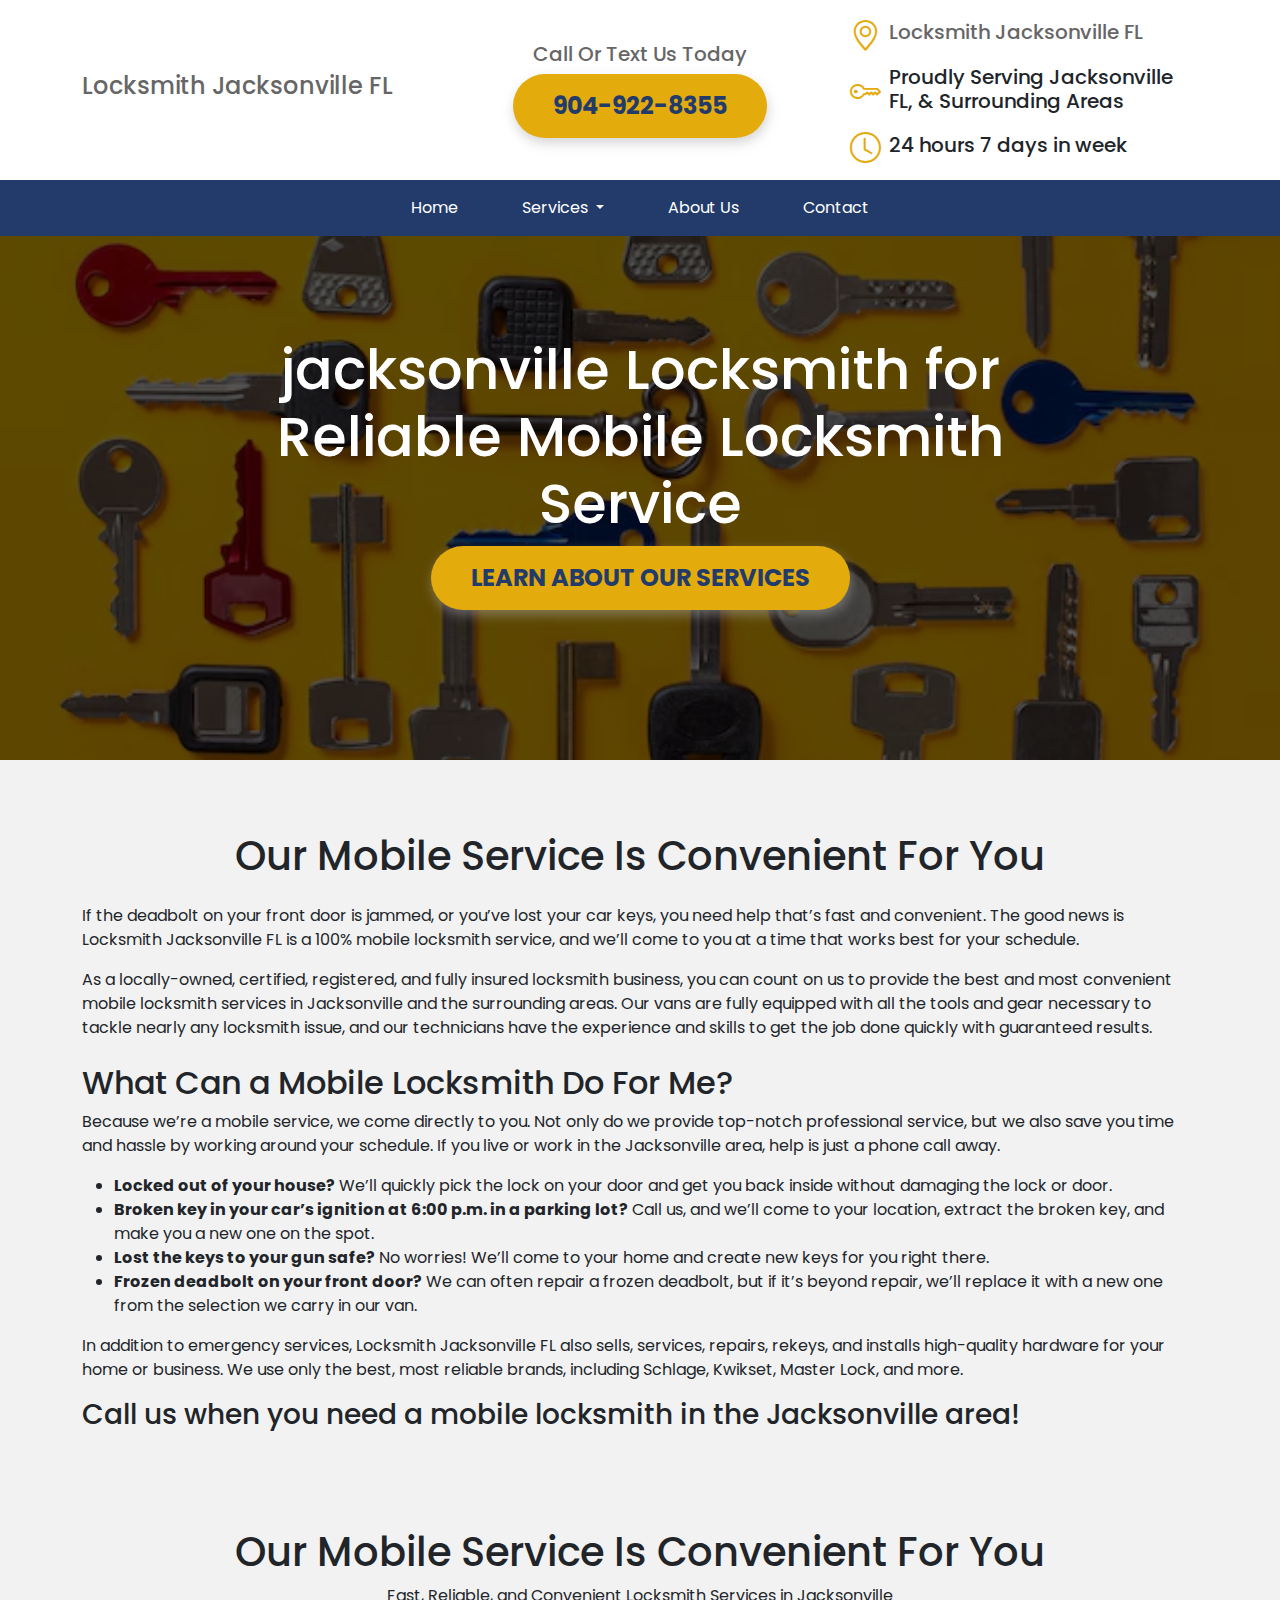
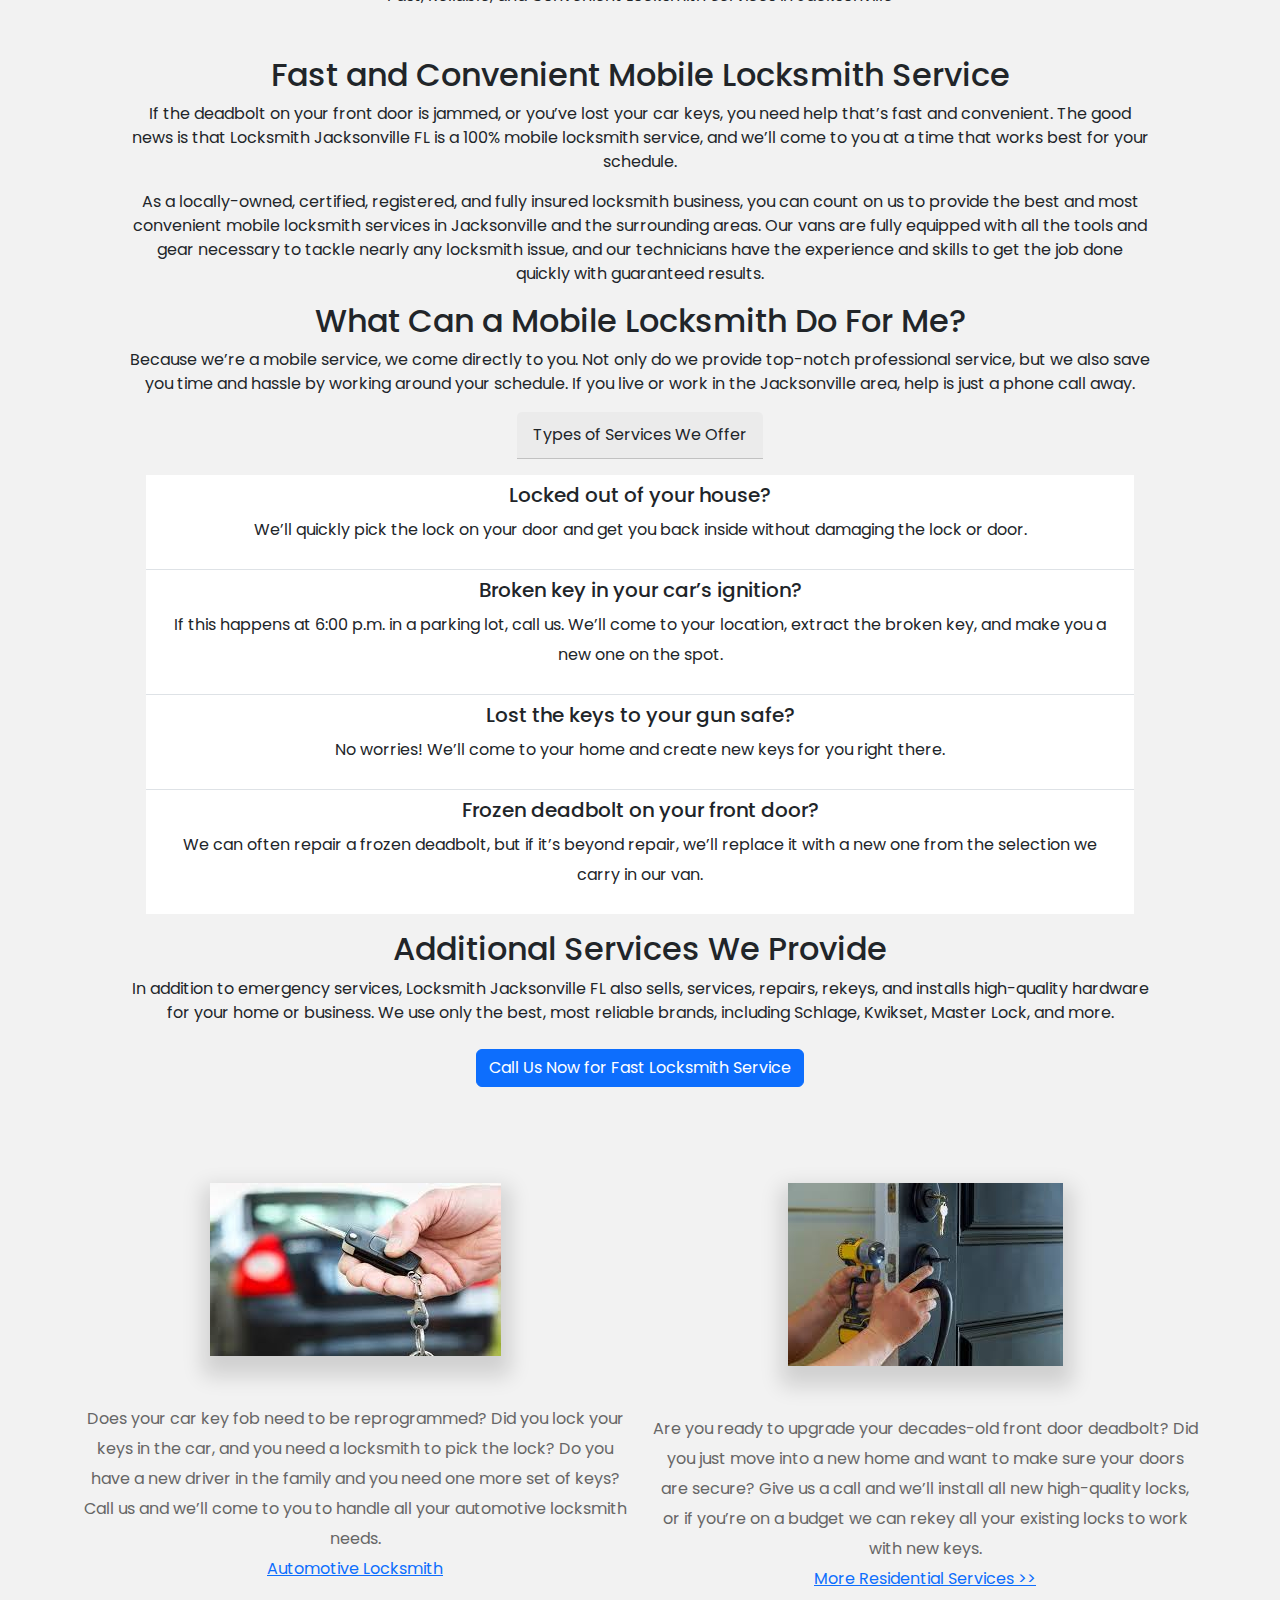
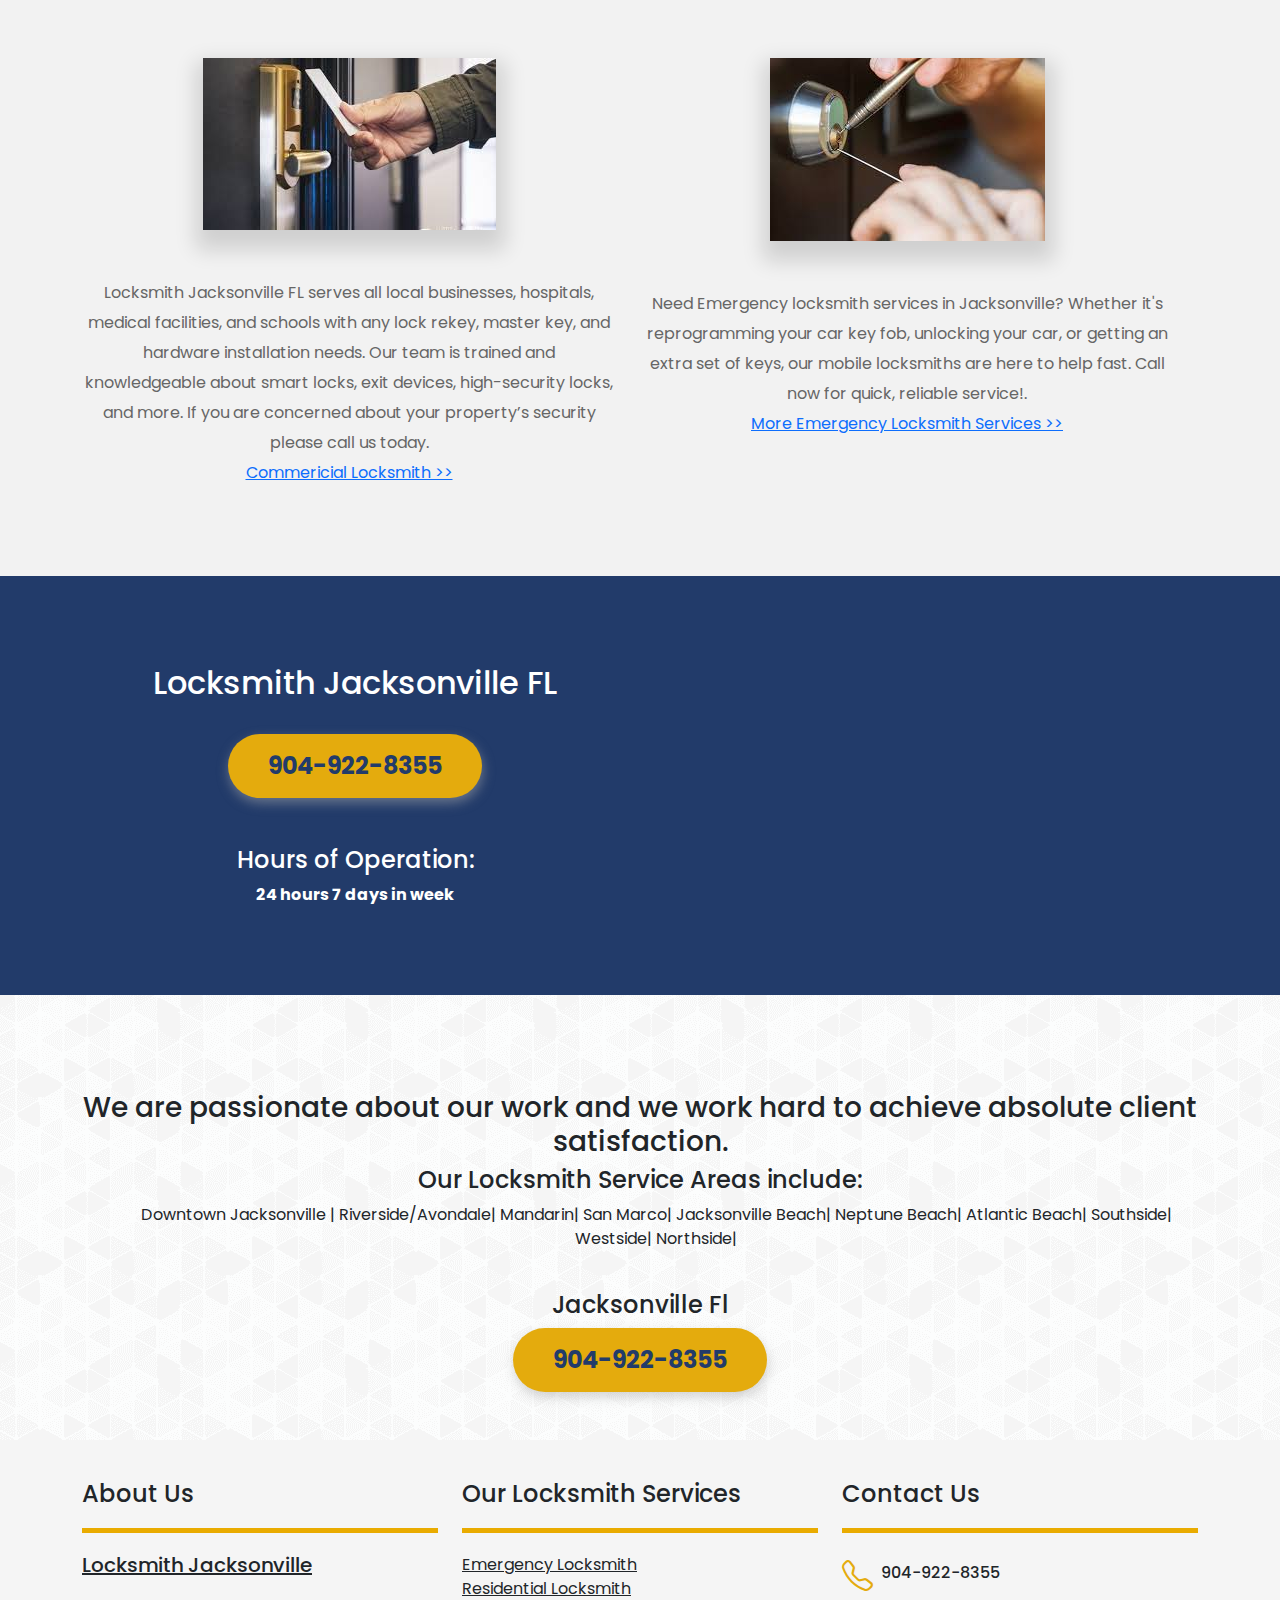
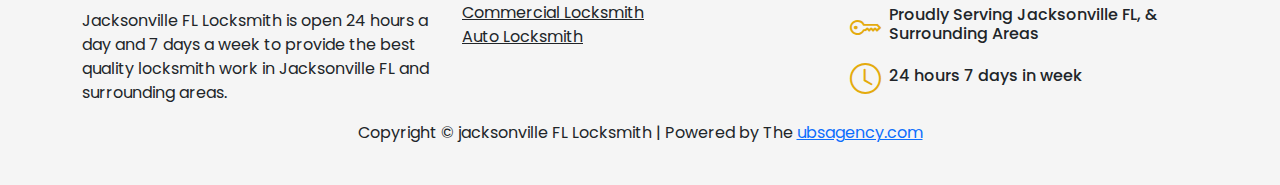
==== index.html @ 5963d6c8 "Add files via upload" ====
<!doctype html>
<html lang="en">

<head>
    <meta charset="utf-8">
    <meta name="viewport" content="width=device-width, initial-scale=1">
    <title></title>
    <link href="https://cdn.jsdelivr.net/npm/bootstrap@5.3.3/dist/css/bootstrap.min.css" rel="stylesheet"
        integrity="sha384-QWTKZyjpPEjISv5WaRU9OFeRpok6YctnYmDr5pNlyT2bRjXh0JMhjY6hW+ALEwIH" crossorigin="anonymous">
    <link rel="stylesheet" href="https://cdn.jsdelivr.net/npm/bootstrap-icons@1.11.3/font/bootstrap-icons.min.css">
    <link rel="stylesheet" href="style.css">
</head>

<body>
    <!-- made-by-/hassanbaloch5234@gmail.com -->
    <div class="container-fluid">
        <div class="container py-2 ">
            <div class="row topbar">
                <div class="col-lg-4 col-md-3 col-sm-6" >
                    <h4><a href="index.html" class="logo-link">  Locksmith Jacksonville FL</a></h4>
                  </div>
                <div class="col-lg-4 col-md-5 col-sm-6">
                    <div class="clm-top ">
                        <h5 class="grey-text mb-mt-3">
                            Call Or Text Us Today</h5>
                        <div class="btn  yellowshadebtn"><a href="tel:904-922-8355">904-922-8355</a></div>

                    </div>
                </div>
                <div class="col-lg-4 col-md-4  col-sm-6 hideonmbl">
                    <div class="clm-top-right">
                        <div class="flex-with-icon grey-text"><i class="bi bi-geo-alt mx-2"></i><h5>Locksmith Jacksonville FL</h5></div>
                        <div class="flex-with-icon"><i class="bi bi-key mx-2"></i><h5> Proudly Serving Jacksonville FL,  & Surrounding Areas </h5></div>

                        <div class="flex-with-icon"><i class="bi bi-clock mx-2"></i><h5>
                            24 hours 7 days in week</h5> </div>
                    </div>
                </div>
            </div>
        </div>
    </div>
    <div class="container-fluid bg-navbar">

        <div class="container center-nav">
            <nav class="navbar navbar-expand-lg ">

                <button class="navbar-toggler" type="button" data-bs-toggle="collapse" data-bs-target="#navbarNav" aria-controls="navbarNav" aria-expanded="false" aria-label="Toggle navigation">
                    <i class="bi bi-list  "></i>
                  </button>
                 
            
                <div class="collapse navbar-collapse" id="navbarNav">
                    <ul class="navbar-nav ml-auto">
                        <li class="nav-item active">
                            <a class="nav-link text-white mx-4" href="index.html">Home </a>
                        </li>
                        <li class="nav-item dropdown">
                            <a class="nav-link text-white mx-4 dropdown-toggle" href="#" id="navbarDropdown" role="button" data-bs-toggle="dropdown" aria-expanded="false">
                             Services
                            </a>
                            <ul class="dropdown-menu" aria-labelledby="navbarDropdown">
                             

                              
            <a href="emergency.html" class="text-blue dropdown-item">Emergency Locksmith</a><br>
            <a href="residential.html" class="text-blue dropdown-item"> Residential Locksmith</a><br>
            <a href="commericial.html" class="text-blue dropdown-item"> Commercial Locksmith</a><br>
            <a href="auto.html" class="text-blue dropdown-item">  Auto Locksmith</a>
                            </ul>
                          </li>
                        <li class="nav-item">
                            <a class="nav-link text-white mx-4" href="aboutus.html">About Us</a>
                        </li>
                        <li class="nav-item">
                            <a class="nav-link text-white mx-4 " href="contact.html">Contact</a>
                        </li>
                    </ul>
                </div>
            </nav>
        </div>
    </div>


    <div class="container-fluid bg-hero-img " >
        <div class="container center-text-hero">

            <h1 class="text-white title-hero">jacksonville Locksmith for Reliable Mobile Locksmith Service
            </h1>
            <div class="btn  yellowshadebtn"><a href="#service">LEARN ABOUT OUR SERVICES</a></div>
        </div>

    </div>
<div class="container-fuid grey-bg">
    <br> <div class="container my-5">
        <h1 class="text-center mb-4">Our Mobile Service Is Convenient For You</h1>
        <p>If the deadbolt on your front door is jammed, or you’ve lost your car keys, you need help that’s fast and convenient. The good news is Locksmith Jacksonville FL is a 100% mobile locksmith service, and we’ll come to you at a time that works best for your schedule.</p>
        <p>As a locally-owned, certified, registered, and fully insured locksmith business, you can count on us to provide the best and most convenient mobile locksmith services in Jacksonville and the surrounding areas. Our vans are fully equipped with all the tools and gear necessary to tackle nearly any locksmith issue, and our technicians have the experience and skills to get the job done quickly with guaranteed results.</p>
    
        <h2 class="mt-4">What Can a Mobile Locksmith Do For Me?</h2>
        <p>Because we’re a mobile service, we come directly to you. Not only do we provide top-notch professional service, but we also save you time and hassle by working around your schedule. If you live or work in the Jacksonville area, help is just a phone call away.</p>
    
        <ul>
          <li><strong>Locked out of your house?</strong> We’ll quickly pick the lock on your door and get you back inside without damaging the lock or door.</li>
          <li><strong>Broken key in your car’s ignition at 6:00 p.m. in a parking lot?</strong> Call us, and we’ll come to your location, extract the broken key, and make you a new one on the spot.</li>
          <li><strong>Lost the keys to your gun safe?</strong> No worries! We’ll come to your home and create new keys for you right there.</li>
          <li><strong>Frozen deadbolt on your front door?</strong> We can often repair a frozen deadbolt, but if it’s beyond repair, we’ll replace it with a new one from the selection we carry in our van.</li>
        </ul>
    
        <p>In addition to emergency services, Locksmith Jacksonville FL also sells, services, repairs, rekeys, and installs high-quality hardware for your home or business. We use only the best, most reliable brands, including Schlage, Kwikset, Master Lock, and more.</p>
    
        <h3>Call us when you need a mobile locksmith in the Jacksonville area!</h3>
      </div>
    <br>
        <div class="container  mb-5 text-center px-5 py-4 " id="service">


    <div class="header text-center">
        <h1>Our Mobile Service Is Convenient For You</h1>
        <p>Fast, Reliable, and Convenient Locksmith Services in Jacksonville</p>
    </div>

    <div class="container mt-5">
        <section>
            <h2 class="section-title">Fast and Convenient Mobile Locksmith Service</h2>
            <p>If the deadbolt on your front door is jammed, or you’ve lost your car keys, you need help that’s fast and convenient. The good news is that Locksmith Jacksonville FL is a 100% mobile locksmith service, and we’ll come to you at a time that works best for your schedule.</p>
            <p>As a locally-owned, certified, registered, and fully insured locksmith business, you can count on us to provide the best and most convenient mobile locksmith services in Jacksonville and the surrounding areas. Our vans are fully equipped with all the tools and gear necessary to tackle nearly any locksmith issue, and our technicians have the experience and skills to get the job done quickly with guaranteed results.</p>
        </section>

        <section>
            <h2 class="section-title">What Can a Mobile Locksmith Do For Me?</h2>
            <p>Because we’re a mobile service, we come directly to you. Not only do we provide top-notch professional service, but we also save you time and hassle by working around your schedule. If you live or work in the Jacksonville area, help is just a phone call away.</p>

            <div class="card">
                <div class="card-header">Types of Services We Offer</div>
                <div class="card-body">
                    <ul class="list-group list-group-flush">
                        <li class="list-group-item">
                            <h5 class="list-group-item-heading">Locked out of your house?</h5>
                            <p>We’ll quickly pick the lock on your door and get you back inside without damaging the lock or door.</p>
                        </li>
                        <li class="list-group-item">
                            <h5 class="list-group-item-heading">Broken key in your car’s ignition?</h5>
                            <p>If this happens at 6:00 p.m. in a parking lot, call us. We’ll come to your location, extract the broken key, and make you a new one on the spot.</p>
                        </li>
                        <li class="list-group-item">
                            <h5 class="list-group-item-heading">Lost the keys to your gun safe?</h5>
                            <p>No worries! We’ll come to your home and create new keys for you right there.</p>
                        </li>
                        <li class="list-group-item">
                            <h5 class="list-group-item-heading">Frozen deadbolt on your front door?</h5>
                            <p>We can often repair a frozen deadbolt, but if it’s beyond repair, we’ll replace it with a new one from the selection we carry in our van.</p>
                        </li>
                    </ul>
                </div>
            </div>
        </section>

        <section>
            <h2 class="section-title">Additional Services We Provide</h2>
            <p>In addition to emergency services, Locksmith Jacksonville FL also sells, services, repairs, rekeys, and installs high-quality hardware for your home or business. We use only the best, most reliable brands, including Schlage, Kwikset, Master Lock, and more.</p>
        </section>

        <div class="text-center my-4">
            <a href="tel:+1-904-555-1234" class="btn btn-primary">Call Us Now for Fast Locksmith Service</a>
        </div>
    </div>
</div>
    <div class="container grey-bg">
        <div class="row">
            <div class="col-lg-6">
                <div class="card">
                    <a
                    href="auto.html">  <img src="img/auto.jpg" alt="" class="img-fluid mb-5 shadow-img"></a>
                     <p class="grey-text"> Does your car key fob need to be reprogrammed? Did you lock your keys in the car, and you need a
                        locksmith to pick the lock? Do you have a new driver in the family and you need one more set of
                        keys? Call us and we’ll come to you to handle all your automotive locksmith needs.<Br> <a
                            href="auto.html">Automotive Locksmith</a></p>

                </div>
            </div>
            <div class="col-lg-6">
                <div class="card">
                    <a href="residential.html"><img src="img/residential.jpg" alt="" class="img-fluid mb-5 shadow-img"></a>
                    <p class="grey-text">  Are you ready to upgrade your decades-old front door deadbolt? Did you just move into a new home
                        and want to make sure your doors are secure? Give us a call and we’ll install all new
                        high-quality locks, or if you’re on a budget we can rekey all your existing locks to work with
                        new keys.
                        <Br> <a href="residential.html"> More Residential Services >></a>
                    </p>

                </div>
            </div>

            <div class="row  mt-5">
                <div class="col-lg-6">
                    <div class="card">
                        <a
                        href="commericial.html">  <img src="img/commerical.jpg " alt="" class="img-fluid mb-5 shadow-img"></a>
                        <p class="grey-text"> Locksmith Jacksonville FL
serves all local businesses, hospitals, medical facilities, and schools with
                            any lock rekey, master key, and hardware installation needs. Our team is trained and
                            knowledgeable about smart locks, exit devices, high-security locks, and more. If you are
                            concerned about your property’s security please call us today.<Br> <a
                                href="commericial.html">Commericial Locksmith >></a></p>

                    </div>
                </div>
                <div class="col-lg-6">
                    <div class="card">
                        <a href="emergency.html"><img src="img/emergency.jpg" alt="" class="img-fluid mb-5 shadow-img"></a>
                        <p class="grey-text">  
                            Need Emergency locksmith services in Jacksonville? Whether it's reprogramming your car key fob, unlocking your car, or getting an extra set of keys, our mobile locksmiths are here to help fast. Call now for quick, reliable service!.
                            <Br> <a href="emergency.html"> More Emergency Locksmith Services >></a>
                        </p>

                    </div>
                </div>
            </div>











        </div>
    </div>
    <br>
    <br>
    <br>
</div>



      
    </div>
    </div>





    <div class="container-fluid blue-bg      py-5">
        <div class="container">
        <div class="row">
         
                <div class="col-lg-6">
                    <div class="flex-clm">
                        <h2 class="text-white">Locksmith Jacksonville FL
</h2><br>

                        <div class="btn  yellowshadebtn"><a href="tel:904-922-8355">904-922-8355</a></div>

              <br>
              <br>
                      
             
                        <h4 class="text-white">Hours of Operation:</h4>
                        <p class="text-white"><b>24 hours 7 days in week</b>
                        
                        </p><br>

                    </div>
                </div>
         

                <div class="col-lg-6 py-2">



<iframe
src="https://www.google.com/maps/embed?pb=!1m18!1m12!1m3!1d367849.55766621203!2d-81.68310690000001!3d30.34499!2m3!1f0!2f0!3f0!3m2!1i1024!2i768!4f13.1!3m3!1m2!1s0x88e5b716f1ceafeb%3A0xc4cd7d3896fcc7e2!2sJacksonville%2C%20FL%2C%20USA!5e1!3m2!1sen!2s!4v1730752755691!5m2!1sen!2s"
width="95%" height="300px" allowfullscreen="" loading="lazy"
referrerpolicy="no-referrer-when-downgrade"></iframe>


             
            </div>
        </div>
    </div>


    </div>  
<div class="container-fluid shade-bg text-center py-5">
    <div class="container">
    <h3 class="pt-5">We are passionate about our work and we work hard to achieve absolute client satisfaction.</h3>
</div> <h4>Our Locksmith Service Areas include:</h4>   
<div class="container">
 
 
        <ul class="">
            Downtown Jacksonville  <span class="text-blue">|</span>
            Riverside/Avondale<span class="text-blue">|</span>
            Mandarin<span class="text-blue">|</span>
            San Marco<span class="text-blue">|</span>
            Jacksonville Beach<span class="text-blue">|</span>
            Neptune Beach<span class="text-blue">|</span>
            Atlantic Beach<span class="text-blue">|</span>
            Southside<span class="text-blue">|</span>
            Westside<span class="text-blue">|</span>
            Northside<span class="text-blue">|</span>
        </ul>
  
</div>

    <br>
    <h4 class="text-blue">Jacksonville Fl</h4>
    <div class="btn  yellowshadebtn"><a href="tel:904-922-8355">904-922-8355</a></div>
</div>



    </main>


<footer class="mt">
<div class="container">
    <div class="row">
        <div class="col-lg-4 col-md-6"><h4>About Us</h4>
        
       
            <div class="yellowline"> </div>
            <h5> <a href="index.html" class="text-dark">Locksmith Jacksonville</a></h5>
        <br>
      
        <p class="text-grey">Jacksonville FL Locksmith is open 24 hours a day and 7 days a week to provide the best quality locksmith work in Jacksonville FL and surrounding areas.</p>
        
        </div>
        <div class="col-lg-4  col-md-6"><h4> Our Locksmith Services</h4>
      
            <div class="yellowline"> </div>
      
            <a href="emergency.html" class="text-dark">Emergency Locksmith</a><br>
        <a href="residential.html" class="text-dark my-3"> Residential Locksmith</a><br>
        <a href="commericial.html" class="text-dark"> Commercial Locksmith</a><br>
        <a href="auto.html" class="text-dark">  Auto Locksmith</a>
          
            
            </div>

            <div class="col-lg-4  col-md-6"><h4>Contact Us</h4>
                <div class="yellowline"> </div>
                <div class="clm-top-right">
                    <div class="flex-with-icon grey-text"><i class="bi bi-telephone"></i><h6 href="tel:904-922-8355 mx-2"> <a href="tel:904-922-8355 " class="linkfootter  text-dark">&nbsp; 904-922-8355</a></h6></div></div>
                    <div class="flex-with-icon"><i class="bi bi-key mx-2"></i><h6> Proudly Serving Jacksonville FL,  & Surrounding Areas </h6></div>

                    <div class="flex-with-icon"><i class="bi bi-clock mx-2"></i><h6>
                        24 hours 7 days in week</h6> </div>
                </div>
  
                
                </div>
    </div>
</div>
<div class="container  text-center"><p>Copyright © jacksonville FL Locksmith | Powered by The <a href="ubsagency.com"> ubsagency.com</a>  </p></div>
<br>
</footer>
    <script src="https://cdn.jsdelivr.net/npm/@popperjs/core@2.11.8/dist/umd/popper.min.js"
        integrity="sha384-I7E8VVD/ismYTF4hNIPjVp/Zjvgyol6VFvRkX/vR+Vc4jQkC+hVqc2pM8ODewa9r"
        crossorigin="anonymous"></script>
    <script src="https://cdn.jsdelivr.net/npm/bootstrap@5.3.3/dist/js/bootstrap.min.js"
        integrity="sha384-0pUGZvbkm6XF6gxjEnlmuGrJXVbNuzT9qBBavbLwCsOGabYfZo0T0to5eqruptLy"
        crossorigin="anonymous"></script>

</body>

</html>
---- style.css ----
@import url('https://fonts.googleapis.com/css2?family=Poppins:ital,wght@0,100;0,200;0,300;0,400;0,500;0,600;0,700;0,800;0,900;1,100;1,200;1,300;1,400;1,500;1,600;1,700;1,800;1,900&display=swap');
.linkfootter{
    text-decoration: none;
    list-style-type: none;

}

/* .... */



/* llll */


.logo-link{
    color: #666666;
    text-decoration: none;
}
body{
    font-family: "Poppins", serif;
}
.poppins-thin {
  font-family: "Poppins", serif;

  font-style: normal;
}
.navbar-toggler-icon{
color: transparent;
background-color: transparent;
}
.bi-list{
    color: white;
}
.menu-big{
    font-size:2rem;
}
.clm-top {
    justify-content: center;
    text-align: center;
}
.topbar{
    align-items: center;
    justify-content: center;
}

.yellowshadebtn{
    background-color: #E4AB0D;
    padding: 14px 40px;
    border-radius: 50px;
    border: 0;
    
    font-size: 1rem;
    text-decoration: none;
    list-style-type: none;
    box-shadow: #ababab82 1px 5px 12px 0px;
}
.yellowshadebtn:hover{
    background-color: #ABABAB;
 
}

.yellowshadebtn a{
    color: #223B6A;
    font-size: 1.5rem;
    font-weight: 700;
    text-decoration: none;
    list-style-type: none;
}
.grey-text{
    color: #666666;
}
.flex-with-icon{
    margin-top: 5px;
    font-weight: 600;
    font-size: 12px;
    display: flex;
    align-items: center;

}.flex-with-icon i{
 font-size: 31px;
 color: #E4AB0D;
}

.bg-navbar{
    background-color: #223B6A;



}
.center-nav{
    display: flex;
    align-items: center;
    justify-content: center;
}

.bg-hero-img{
    display: flex;
    align-items: center;
    justify-content: center;
    background: url(img/bg.avif)no-repeat center center/cover;
    padding: 100px 200px;
    background-color: #000000a2;
    background-blend-mode: darken;
}
.center-text-hero{
    align-items: center;
    flex-direction: column;
    justify-content: center;
    display: flex;
    text-align: center;
    padding-bottom: 50px;
    
}
.center-text-hero h1{
}
.title-hero{
    text-shadow: #000000 2px 2px 2xp 2PX;
font-size: 3.5rem;
}


.blue-text{
color: #223B6A;

}


.big-blue-font{
    font-size: 3.5rem;
}
.big-blue-font::before{
border: 2px solid #E9AB00;
border-bottom: 2px solid green;
position: absolute;
width: 100px;
height: 10px;
z-index: 999;
}



.grey-bg{
    background: #F2F2F2;
}


.card{
    display: flex;
    flex-direction: column;
    align-items: center;
    justify-content: center;
    text-align: center;
    letter-spacing: px;
 
    line-height: 30px;
    background:  #F2F2F2;
border: 0;
}
.shadow-img{
    box-shadow: #00000024 1px 12px 20px 8px;
}



.hero-section {
    background-color: #f8f9fa;
    padding: 50px 0;
}
.hero-section h1 {
    font-size: 2.5rem;
    font-weight: bold;
    color: #343a40;
}
.content-section {
    padding: 40px 0;
}
.content-section ul {
    list-style-type: none;
    padding: 0;
}
.content-section ul li {
    padding: 10px;
    border-bottom: 1px solid #ddd;
}
.content-section ul li:last-child {
    border-bottom: none;
}
.call-to-action {

    color: #fff;
    padding: 20px 0;
    text-align: center;
}
.call-to-action h3 {
    font-size: 1.5rem;
}




/* blue-container */
.flex-clm{
    margin-top: 40px;
    display: flex;
    flex-direction: column;
    align-items: center;
    justify-content: center;
    text-align: center;
}
.blue-bg 



{
    background: #223B6A;
}



.shade-bg{
    background: url(img/bgshade.png)repeat   ;
}
footer{
    padding-top: 40px;
    background-color: #F5F5F5;
}

.yellowline{
  
    border-bottom: #E9AB00 5px solid; 
    margin: 20px 0;

}


@media only screen and (max-width: 1000px) {
   
    .bg-hero-img {
        display: flex;
        align-items: center;
        justify-content: center;
        background: url(img/bg.avif) no-repeat center center / cover;
        padding: 30px 30px; 
        background-color: #000000a2;
        background-blend-mode: darken;
    }

    .title-hero {
        text-shadow: #000000 2px 2px 2xp 2PX;
        font-size: 1.5rem;
    }

.yellowshadebtn a{
    font-size: 1rem;
}



.big-blue-font {
    font-size: 1.5rem;
}




}
@media only screen and (max-width: 700px) {
    .topbar {
     
      display: flex;
     flex-direction: column;
     align-items: center;
    justify-content: center ;
    padding: 20px 0px;
    }
  




.yellowshadebtn a{
    font-size: 1rem;
    margin: 10px 0;
}


.hideonmbl{
    display: none;
    }





}
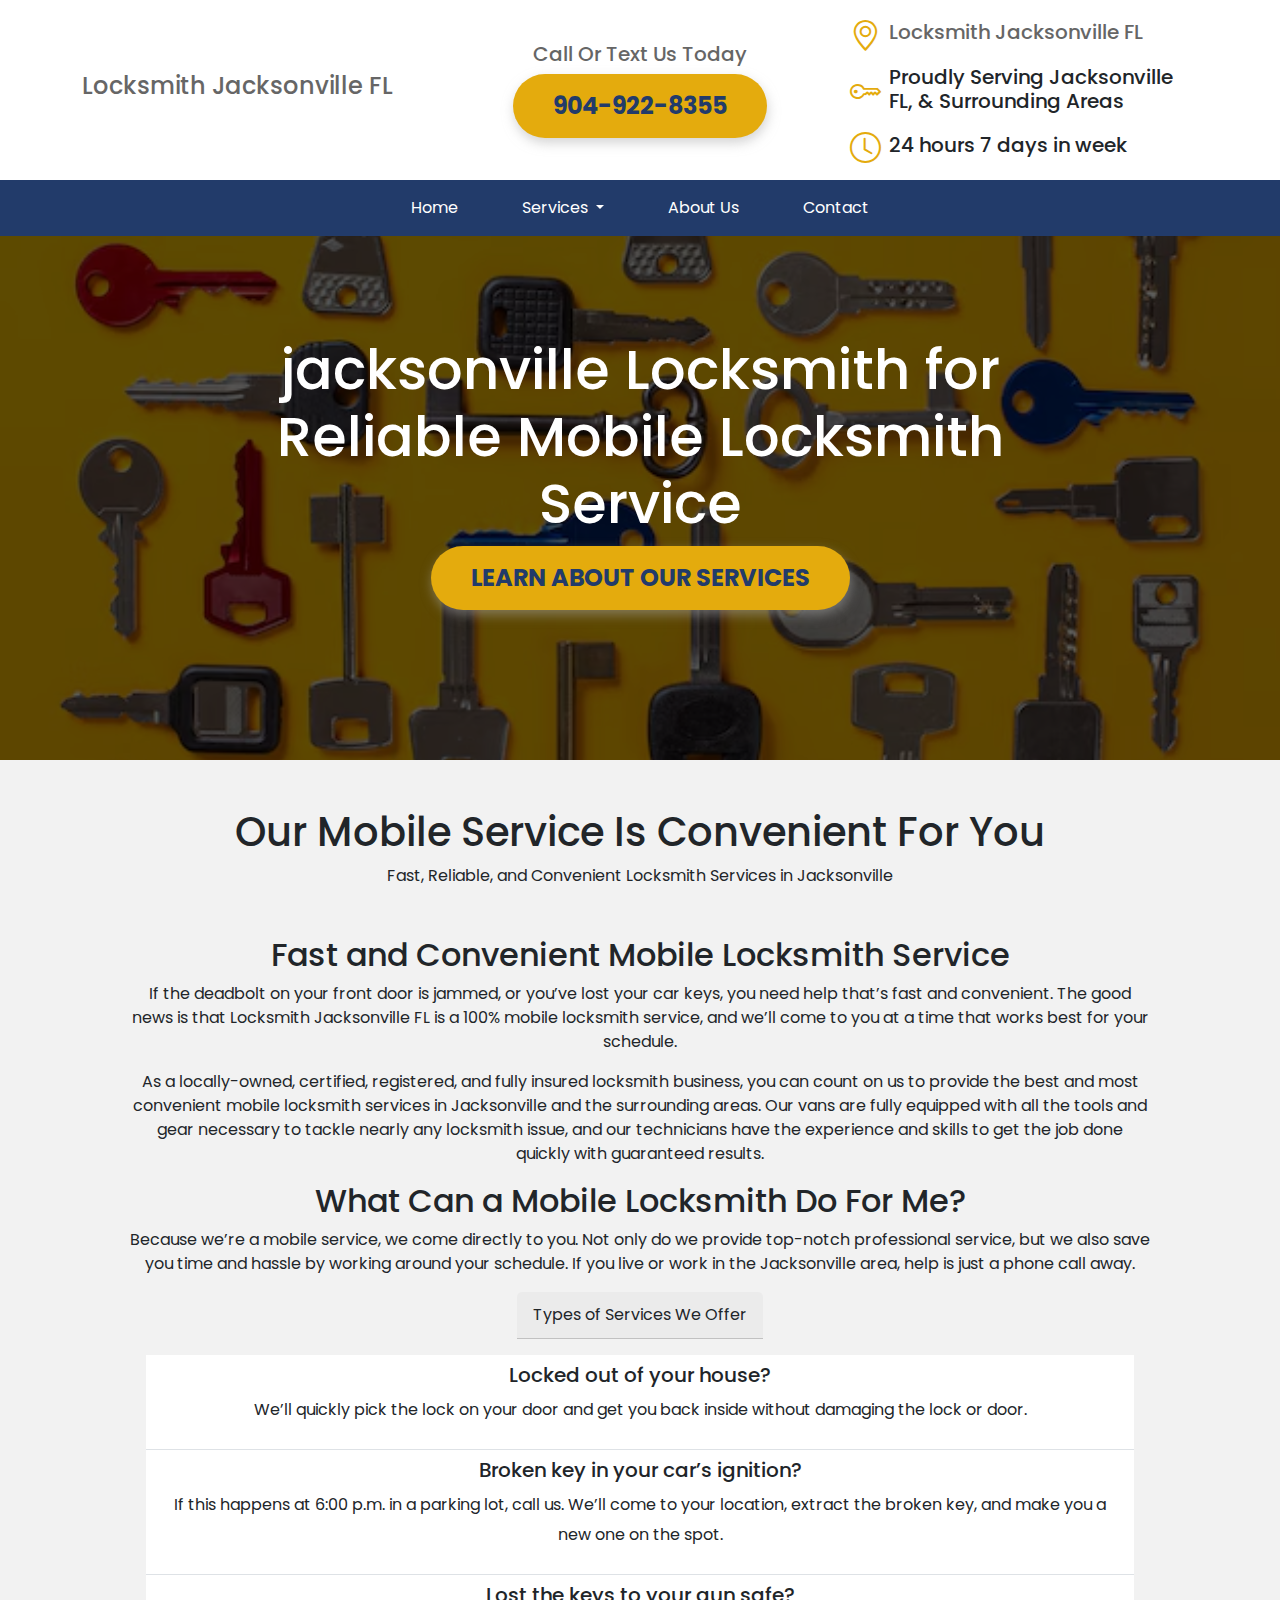
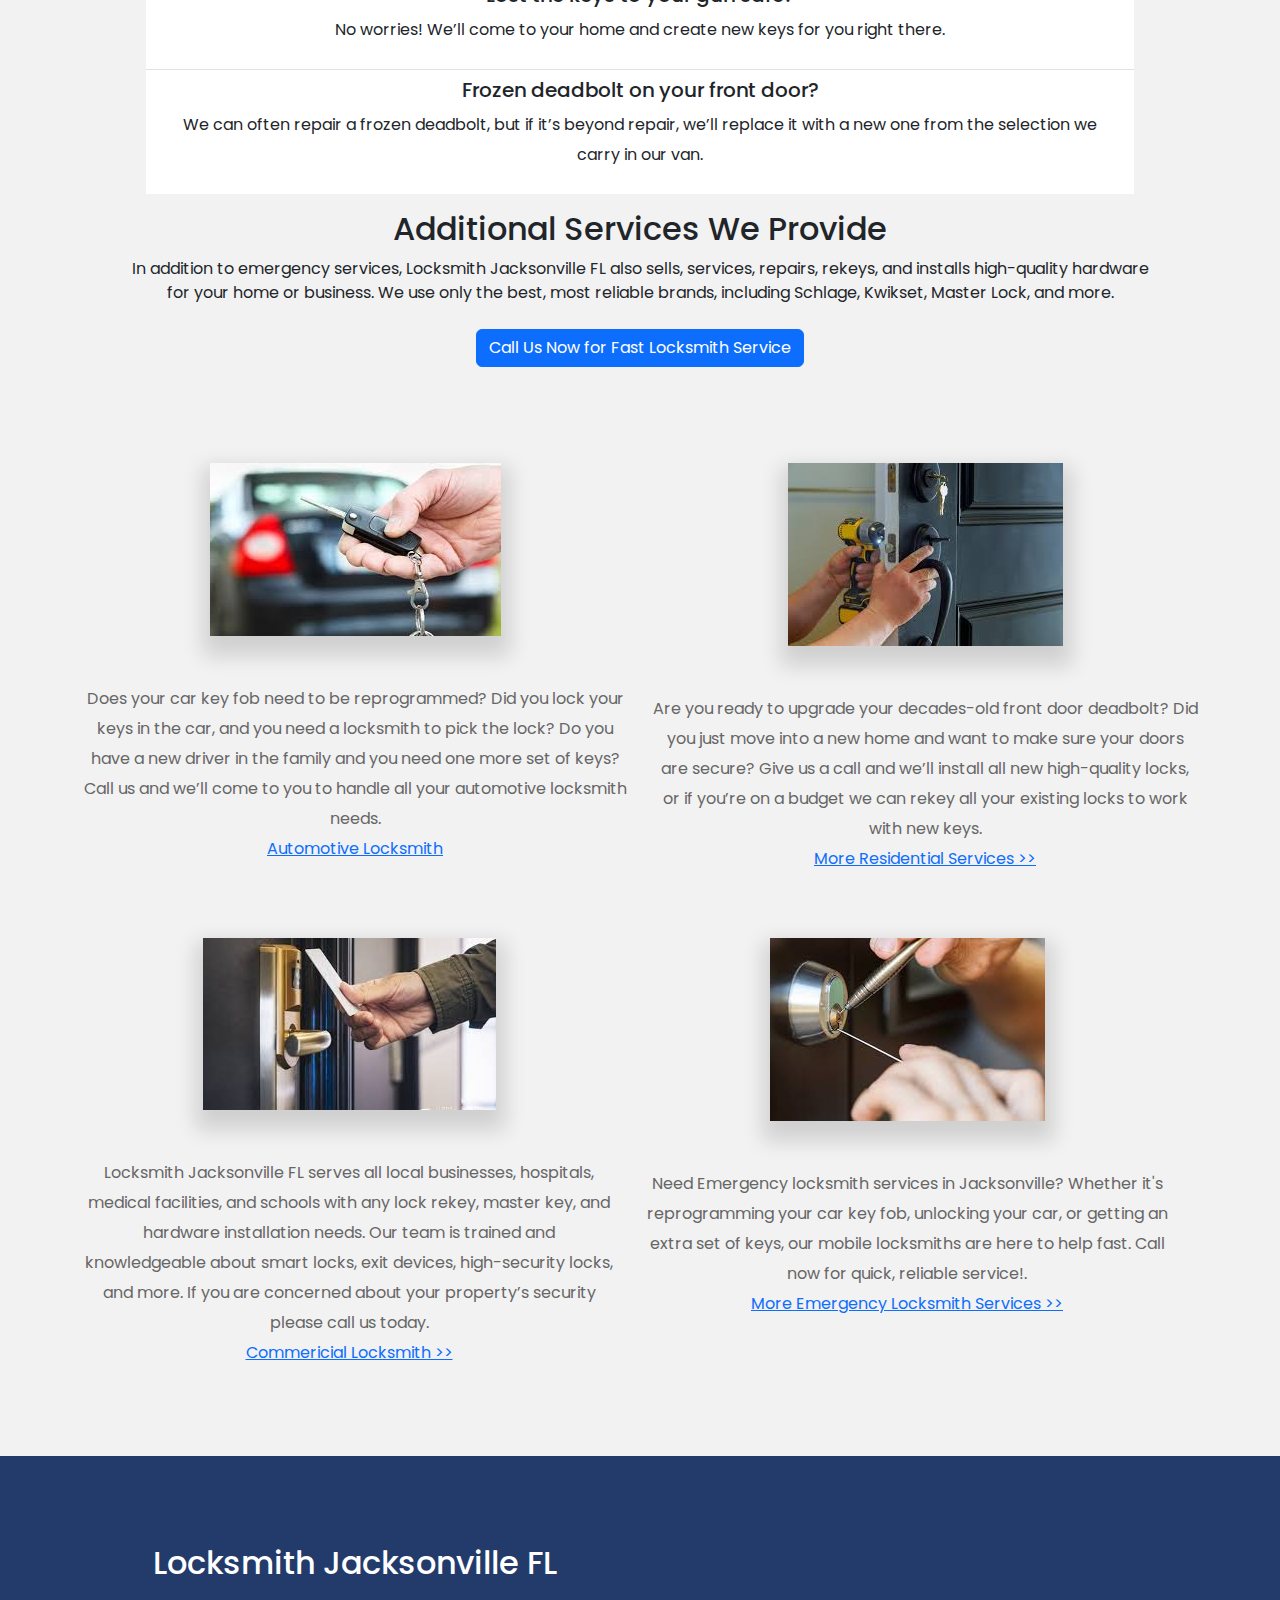
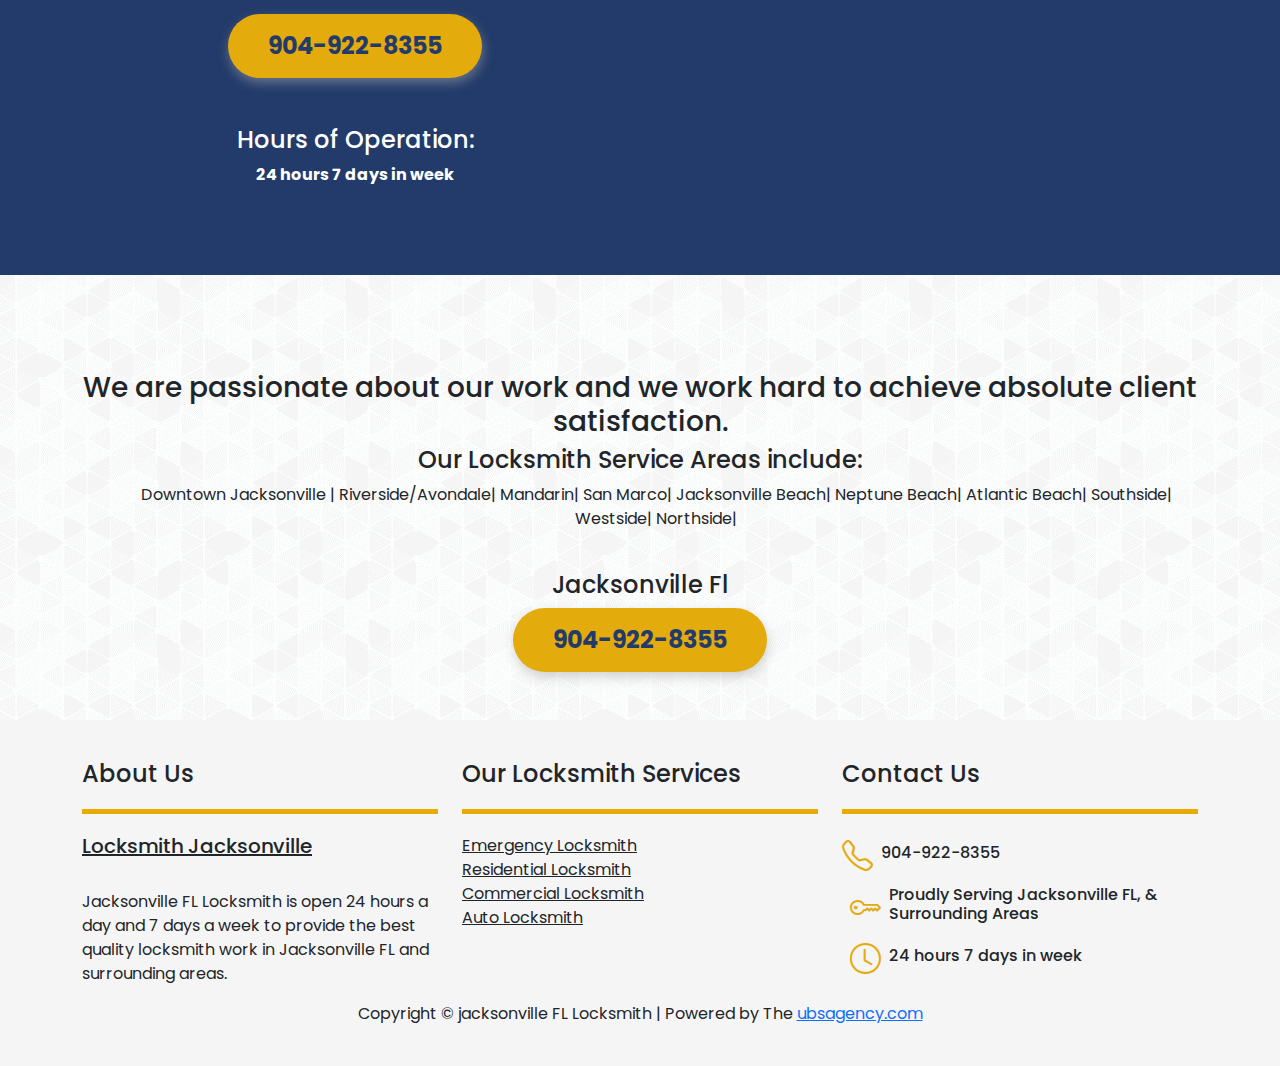
==== commit d7e6f91d: "Update index.html" ====
--- a/index.html
+++ b/index.html
@@ -91,25 +91,7 @@
 
     </div>
 <div class="container-fuid grey-bg">
-    <br> <div class="container my-5">
-        <h1 class="text-center mb-4">Our Mobile Service Is Convenient For You</h1>
-        <p>If the deadbolt on your front door is jammed, or you’ve lost your car keys, you need help that’s fast and convenient. The good news is Locksmith Jacksonville FL is a 100% mobile locksmith service, and we’ll come to you at a time that works best for your schedule.</p>
-        <p>As a locally-owned, certified, registered, and fully insured locksmith business, you can count on us to provide the best and most convenient mobile locksmith services in Jacksonville and the surrounding areas. Our vans are fully equipped with all the tools and gear necessary to tackle nearly any locksmith issue, and our technicians have the experience and skills to get the job done quickly with guaranteed results.</p>
-    
-        <h2 class="mt-4">What Can a Mobile Locksmith Do For Me?</h2>
-        <p>Because we’re a mobile service, we come directly to you. Not only do we provide top-notch professional service, but we also save you time and hassle by working around your schedule. If you live or work in the Jacksonville area, help is just a phone call away.</p>
-    
-        <ul>
-          <li><strong>Locked out of your house?</strong> We’ll quickly pick the lock on your door and get you back inside without damaging the lock or door.</li>
-          <li><strong>Broken key in your car’s ignition at 6:00 p.m. in a parking lot?</strong> Call us, and we’ll come to your location, extract the broken key, and make you a new one on the spot.</li>
-          <li><strong>Lost the keys to your gun safe?</strong> No worries! We’ll come to your home and create new keys for you right there.</li>
-          <li><strong>Frozen deadbolt on your front door?</strong> We can often repair a frozen deadbolt, but if it’s beyond repair, we’ll replace it with a new one from the selection we carry in our van.</li>
-        </ul>
-    
-        <p>In addition to emergency services, Locksmith Jacksonville FL also sells, services, repairs, rekeys, and installs high-quality hardware for your home or business. We use only the best, most reliable brands, including Schlage, Kwikset, Master Lock, and more.</p>
-    
-        <h3>Call us when you need a mobile locksmith in the Jacksonville area!</h3>
-      </div>
+
     <br>
         <div class="container  mb-5 text-center px-5 py-4 " id="service">
 
@@ -368,4 +350,4 @@
 
 </body>
 
-</html>+</html>
